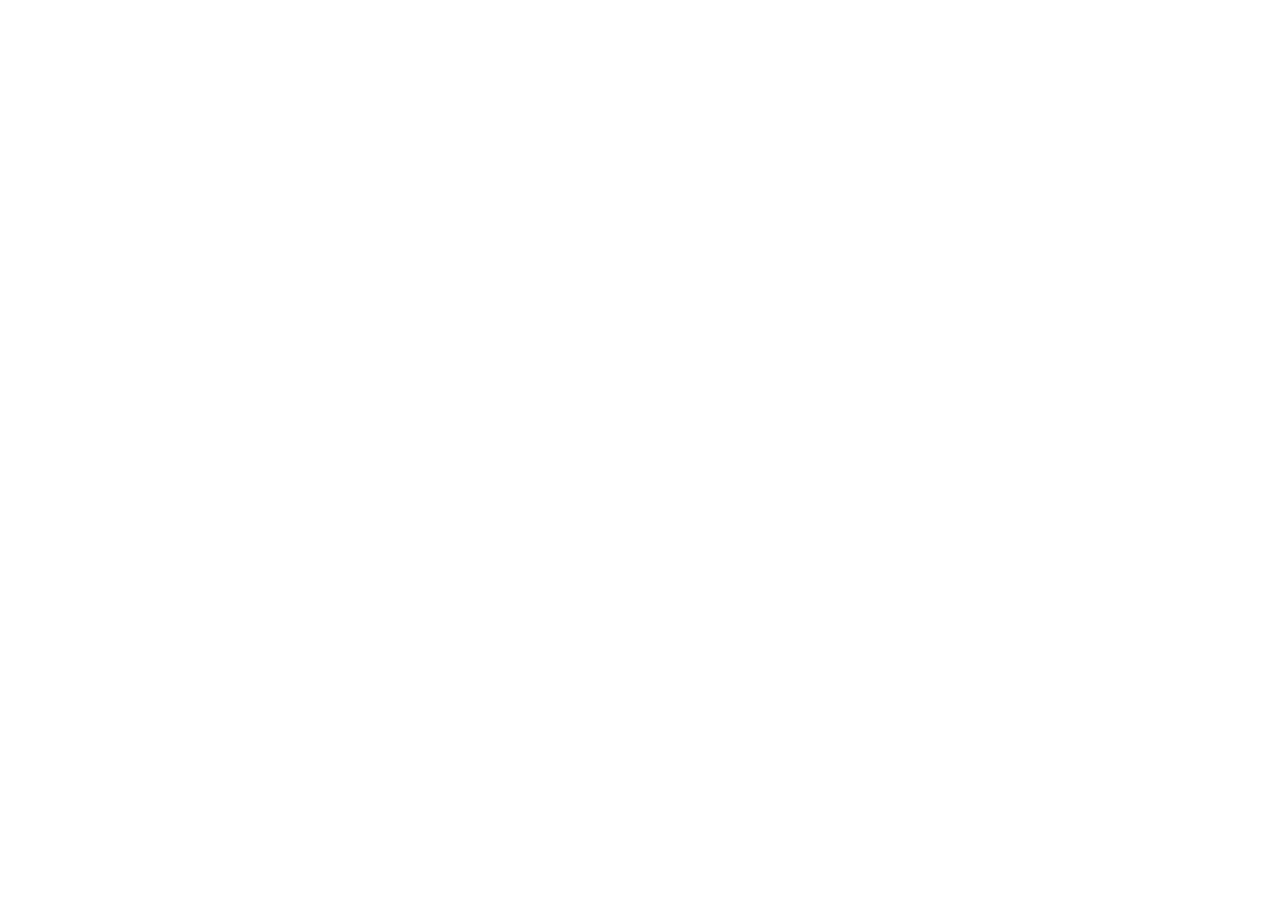
==== heroes.html @ 0011a97d "Se agrega el json" ====
<!DOCTYPE html>
<html lang="en-us">
  <head>
    <meta charset="utf-8">

    <title>Our superheroes</title>

    <link href="https://fonts.googleapis.com/css?family=Faster+One" rel="stylesheet">
    <link rel="stylesheet" href="style.css">
  </head>

  <body>

      <header>

      </header>

      <section>

      </section>

      <script>
        const header = document.querySelector('header');
        const section = document.querySelector('section');
        const requestURL = 'https://mdn.github.io/learning-area/javascript/oojs/json/superheroes.json';
        const request = new XMLHttpRequest();
        request.open('GET', requestURL);
        request.responseType = 'json';
        request.send();

        request.onload = function() {
          const superHeroes = request.response;
          populateHeader(superHeroes);
          showHeroes(superHeroes);
        }

        function populateHeader(jsonObj) {
          const myH1 = document.createElement('h1');
          myH1.textContent = jsonObj['squadName'];
          header.appendChild(myH1);

          const myPara = document.createElement('p');
          myPara.textContent = 'Hometown: ' + jsonObj['homeTown'] + ' // Formed: ' + jsonObj['formed'];
          header.appendChild(myPara);
        }

        function showHeroes(jsonObj) {
          const heroes = jsonObj['members'];

          for (var i = 0; i < heroes.length; i++) {
            const myArticle = document.createElement('article');
            const myH2 = document.createElement('h2');
            const myPara1 = document.createElement('p');
            const myPara2 = document.createElement('p');
            const myPara3 = document.createElement('p');
            const myList = document.createElement('ul');

            myH2.textContent = heroes[i].name;
            myPara1.textContent = 'Secret identity: ' + heroes[i].secretIdentity;
            myPara2.textContent = 'Age: ' + heroes[i].age;
            myPara3.textContent = 'Superpowers:';

            const superPowers = heroes[i].powers;
            for (var j = 0; j < superPowers.length; j++) {
              const listItem = document.createElement('li');
              listItem.textContent = superPowers[j];
              myList.appendChild(listItem);
            }

            myArticle.appendChild(myH2);
            myArticle.appendChild(myPara1);
            myArticle.appendChild(myPara2);
            myArticle.appendChild(myPara3);
            myArticle.appendChild(myList);

            section.appendChild(myArticle);
          }
        }
      </script>
  </body>
</html>
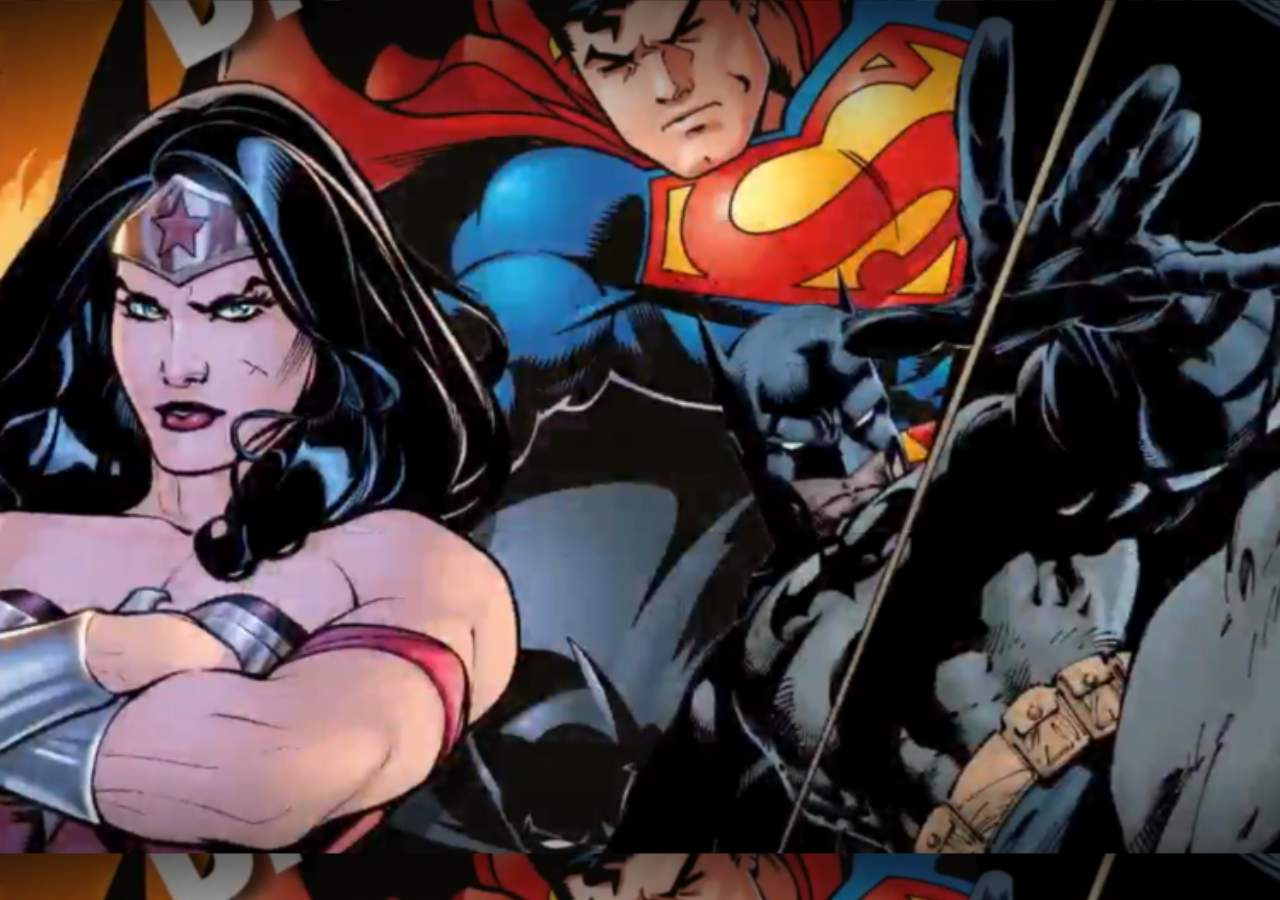
==== commit 77468db5: "Ajuste Estilo" ====
--- a/heroes.html
+++ b/heroes.html
@@ -6,6 +6,7 @@
     <title>Our superheroes</title>
 
     <link href="https://fonts.googleapis.com/css?family=Faster+One" rel="stylesheet">
+    <link href="https://fonts.googleapis.com/css2?family=Alkatra&display=swap" rel="stylesheet">
     <link rel="stylesheet" href="style.css">
   </head>
 
@@ -22,7 +23,7 @@
       <script>
         const header = document.querySelector('header');
         const section = document.querySelector('section');
-        const requestURL = 'https://mdn.github.io/learning-area/javascript/oojs/json/superheroes.json';
+        const requestURL = 'https://raw.githubusercontent.com/Yancort/area/main/superheroes.json';
         const request = new XMLHttpRequest();
         request.open('GET', requestURL);
         request.responseType = 'json';
@@ -40,7 +41,7 @@
           header.appendChild(myH1);
 
           const myPara = document.createElement('p');
-          myPara.textContent = 'Hometown: ' + jsonObj['homeTown'] + ' // Formed: ' + jsonObj['formed'];
+          myPara.textContent = '' + jsonObj['homeTown'] + ' // Desde: ' + jsonObj['formed'];
           header.appendChild(myPara);
         }
 
@@ -56,9 +57,9 @@
             const myList = document.createElement('ul');
 
             myH2.textContent = heroes[i].name;
-            myPara1.textContent = 'Secret identity: ' + heroes[i].secretIdentity;
-            myPara2.textContent = 'Age: ' + heroes[i].age;
-            myPara3.textContent = 'Superpowers:';
+            myPara1.textContent = 'Identidad Secreta: ' + heroes[i].secretIdentity;
+            myPara2.textContent = 'Fecha de Nacimiento: ' + heroes[i].age;
+            myPara3.textContent = 'Superpoderes:';
 
             const superPowers = heroes[i].powers;
             for (var j = 0; j < superPowers.length; j++) {
--- a/style.css
+++ b/style.css
@@ -0,0 +1,82 @@
+/* || general styles */
+
+html {
+  font-family: 'helvetica neue', helvetica, arial, sans-serif;
+  font-size: large;
+}
+
+body {
+  width: 950px;
+  margin: 0 auto;
+  color: whitesmoke;
+  background-size: cover;
+  background-image: url("img/DC COMICS 0.png");
+
+}
+
+h1, h2 {
+  font-family: 'Alkatra', cursive;
+}
+
+/* header styles */
+@media (min-width:768px){
+  h1 {
+    font-size: 4rem;
+    text-align: center;
+    color: azure;
+  }
+}
+
+@media (max-width:768px){
+  h1 {
+    font-size: 2rem;
+    text-align: left;
+    margin-left: 6%;
+  }
+}
+
+@media (min-width:768px){
+  header p {
+    font-size: 1.3rem;
+    font-weight: bold;
+    text-align: center;
+  }
+}
+
+
+@media (min-width:768px){
+  header p {
+    font-size: 1rem;
+    font-weight: bold;
+    text-align: justify;
+  }
+}
+
+/* section styles */
+@media (min-width:768px){
+  section article{
+    width: 33%;
+    float: left;
+  }  
+}
+
+@media (max-width:768px){
+  section article{
+    margin-left: 5%;
+  }  
+}
+
+section p {
+  margin: 4px 0;
+}
+
+section ul {
+  margin-top: 0;
+}
+
+h2 {
+  font-size: 3rem;
+  letter-spacing: -5px;
+  margin-bottom: 10px;
+  color: cyan;
+}
